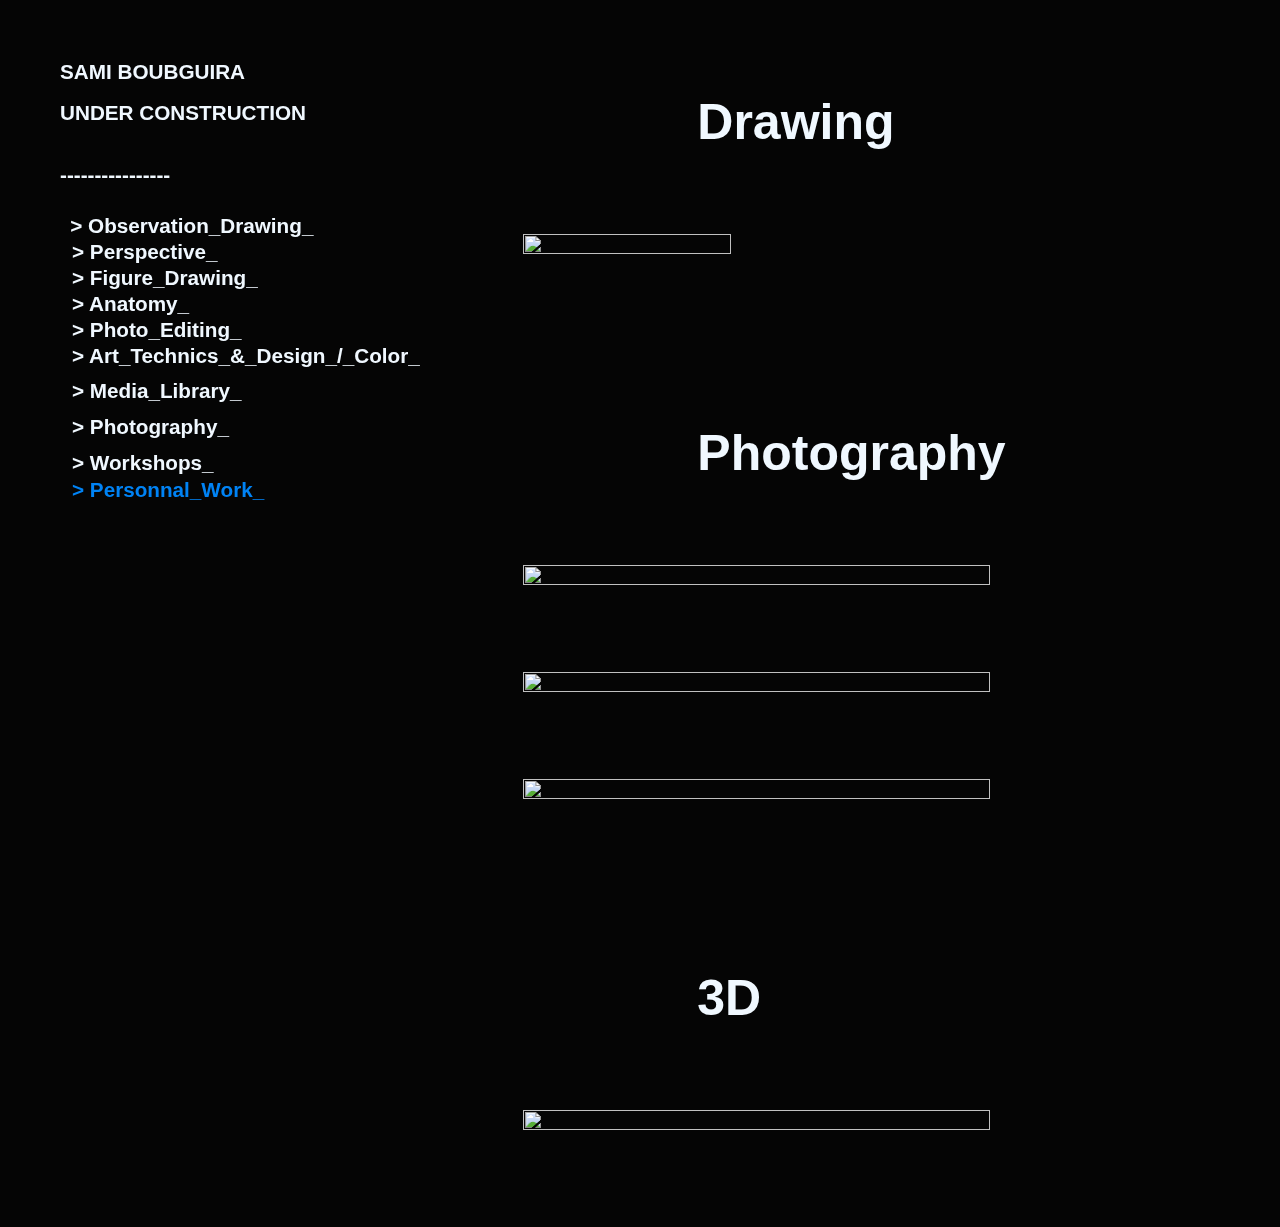
==== Perso.html @ e8e6a02a "Final??" ====
<!DOCTYPE html>
<link rel="stylesheet" href="Perso_CSS.css">
<html>
    <head>
        <title>Personnal Drawings - SB</title> 
        <meta name="viewport" content="width=device-width, initial-scale=1">
    </head>
    <body>
        <div id="col_1">
            <div>
                <h2 id="h2"><a href="index.html" class="textdec1">SAMI BOUBGUIRA</a></h2>
                <h2 id="h2bis"><span id="datetime"></span></h2>
                <script>
                    function updateDateTime() {
                        const now = new Date();
                        const currentDateTime = now.toLocaleString();
                        document.querySelector('#datetime').textContent = currentDateTime;
                    }
                    
                    setInterval(updateDateTime, 1000);
                </script>
                <h2 id="h2bis">UNDER CONSTRUCTION</h2>
                <h3>----------------</h3>
            </div>
            <br>
            <div>
                <div>
                    <br>
                    <br>
                    <h2 class="categorie"><a href="Observation.html" class="textdec2">> Observation_Drawing_</a></h2>
                </div>
                <br>
                <br>
                <div>
                    <h2 class="categorie1"><a href="Persp.html" class="textdec2">> Perspective_</a></h2>
                </div>
                <div>
                    <br>
                        <h2 class="categorie2"><a href="Figure.html" class="textdec2">> Figure_Drawing_</a></h2>
                </div>
                <br>
                <div>
                    <br>
                    <h2 class="categorie1"><a href="Anat.html" class="textdec2">> Anatomy_</a></h2>
                </div>
                <br>
                <div>
                    <br>
                    <h2 class="categorie2"><a href="Editing.html" class="textdec2">> Photo_Editing_</a></h2>
                </div>
                <br>
                <div>
                    <br>
                    <h2 class="categorie1"><a href="Color.html" class="textdec2">> Art_Technics_&_Design_/_Color_</a></h2>
                </div>
                <br>
                <div>
                    <br>
                    <h2 class="categorie2"><a href="Media.html" class="textdec2">> Media_Library_</a></h2>
                </div>
                <br>
                <div>
                    <br>
                    <h2 class="categorie1"><a href="Photo.html" class="textdec2">> Photography_</a></h2>
                </div>
                <div>
                    <br>
                    <br>
                    <h2 class="categorie1"><a href="Workshop.html" class="textdec2">> Workshops_</a></h2>
                </div>
                <br>
                <div>
                    <h2 id="imp" class="categorie2">> Personnal_Work_</h2>
                </div>
                <br>
            </div>
        </div>
        <div id="col_2">
            <h4> Drawing </h4>
            <img class="imgC" src="Images/DO13.jpg" width="50%" height="50%">
            <h4> Photography </h4>
            <img class="imgC" src="Images2/Porsche.jpg" width="75%" height="75%">
            <img class="imgC" src="Images2/_MG_9639.jpg" width="75%" height="75%">
            <img class="imgC" src="Images2/_MG_9642.jpg" width="75%" height="75%">
            <h4> 3D </h4>
            <img class="imgC" src="Images4/LD.png" width="75%" height="75%">
            <button onclick="topFunction()" id="myBtn" title="Go to top">⏏</button>
            <script>
                let mybutton = document.getElementById("myBtn");
                
                window.onscroll = function() {scrollFunction()};
                
                function scrollFunction() {
                  if (document.body.scrollTop > 20 || document.documentElement.scrollTop > 20) {
                    mybutton.style.display = "block";
                  } else {
                    mybutton.style.display = "none";
                  }
                }
                    
                function topFunction() {
                  document.body.scrollTop = 0;
                  document.documentElement.scrollTop = 0;
                }
            </script>
        </div>
    </body> 
</html>
---- Perso_CSS.css ----
body {
    background-color: #050505;
    height:100%;
    margin:0;
    padding:0;

}

h1 {
 margin-top: 1%;
}

#header1 {
    text-decoration: none;
    color: aliceblue;
    float: right;
    margin: 10px;
    font-family: Arial, Helvetica, sans-serif;
    font-size: 20.7px;
    margin-left: 75%;
}

#header1:hover {
    text-decoration: none;
    color: rgb(167, 185, 201);
    float: right;
    margin: 10px;
    margin-left: 75%;
}

h2 {
    text-decoration: none;
    color: aliceblue;
    float: left;
    font-family: Arial, Helvetica, sans-serif;
    font-size: 20.7px;
}

#h2 {
    text-decoration: none;
    float: inherit;
    margin-top: 50px;
    margin-left: 50px;
    color: aliceblue;
}

.textdec1:hover{
    text-decoration: none;
    color: rgb(192, 203, 214);
}

.textdec1 {
    text-decoration: none;
    color: aliceblue;
}

.textdec2 {
    text-decoration: none;
    color: aliceblue;
}

#h2bis {
   
    float: none;
    margin-left: 50px;
    
}

h3 {
    text-decoration: none;
    color: aliceblue;
    float: left;
    font-family: Arial, Helvetica, sans-serif;
    font-size: 20.7px;
    margin-left: 50px;
}

details {
    user-select: none;
}
  
details>summary span.icon {
    width: 24px;
    height: 24px;
    transition: all 0.3s;
    margin-left: auto;
}
  
details[open] summary span.icon {
    transform: rotate(180deg);
}
  
  summary {
    display: flex;
    cursor: pointer;
}
  
summary::-webkit-details-marker {
    display: none;
}

#imp {
    color: rgb(0, 131, 245);
}

.categorie {
    margin-left: -100px;
}

#souscategorie {
    margin-left: 5%;
    position: absolute;
    margin-top: 0.5%;
    font-size: larger;
    color: rgb(184, 196, 207);
}

.categorie1 {
    margin-top: -15px;
    margin-left: 62px;
}

.categorie2 {
    margin-top: -15px;
    margin-left: 62px;
}

#col_1 {
    height:100%;
    position:fixed;
    top:0%;
    left:0%;
    width:410px;
    padding:10px;
}

#col_2 {
    height:100%;
    margin-top:0px;
    margin-right:0px;
    margin-left:430px;
    padding:10px;
    overflow:hidden;
} 
h4 {
    text-decoration: none;
    color: aliceblue;
    font-family: Arial, Helvetica, sans-serif;
    font-size: 50px;
    margin-left: 31%;
    margin-top: 10%;
    margin-bottom: 10%;
}

.img {
    margin: 1%;
    margin-bottom: 10%;
}

.imgC {
    margin-left: 10%;
    margin-bottom: 10%;
}

#myBtn {
    display: none;
    position: fixed;
    bottom: 20px;
    right: 30px;
    z-index: 99;
    font-size: 18px;
    border: none;
    outline: none;
    background-color: rgb(0, 131, 245);
    color: white;
    cursor: pointer;
    padding: 15px;
    border-radius: 4px;
  }
  
  #myBtn:hover {
    background-color: #555;
  }
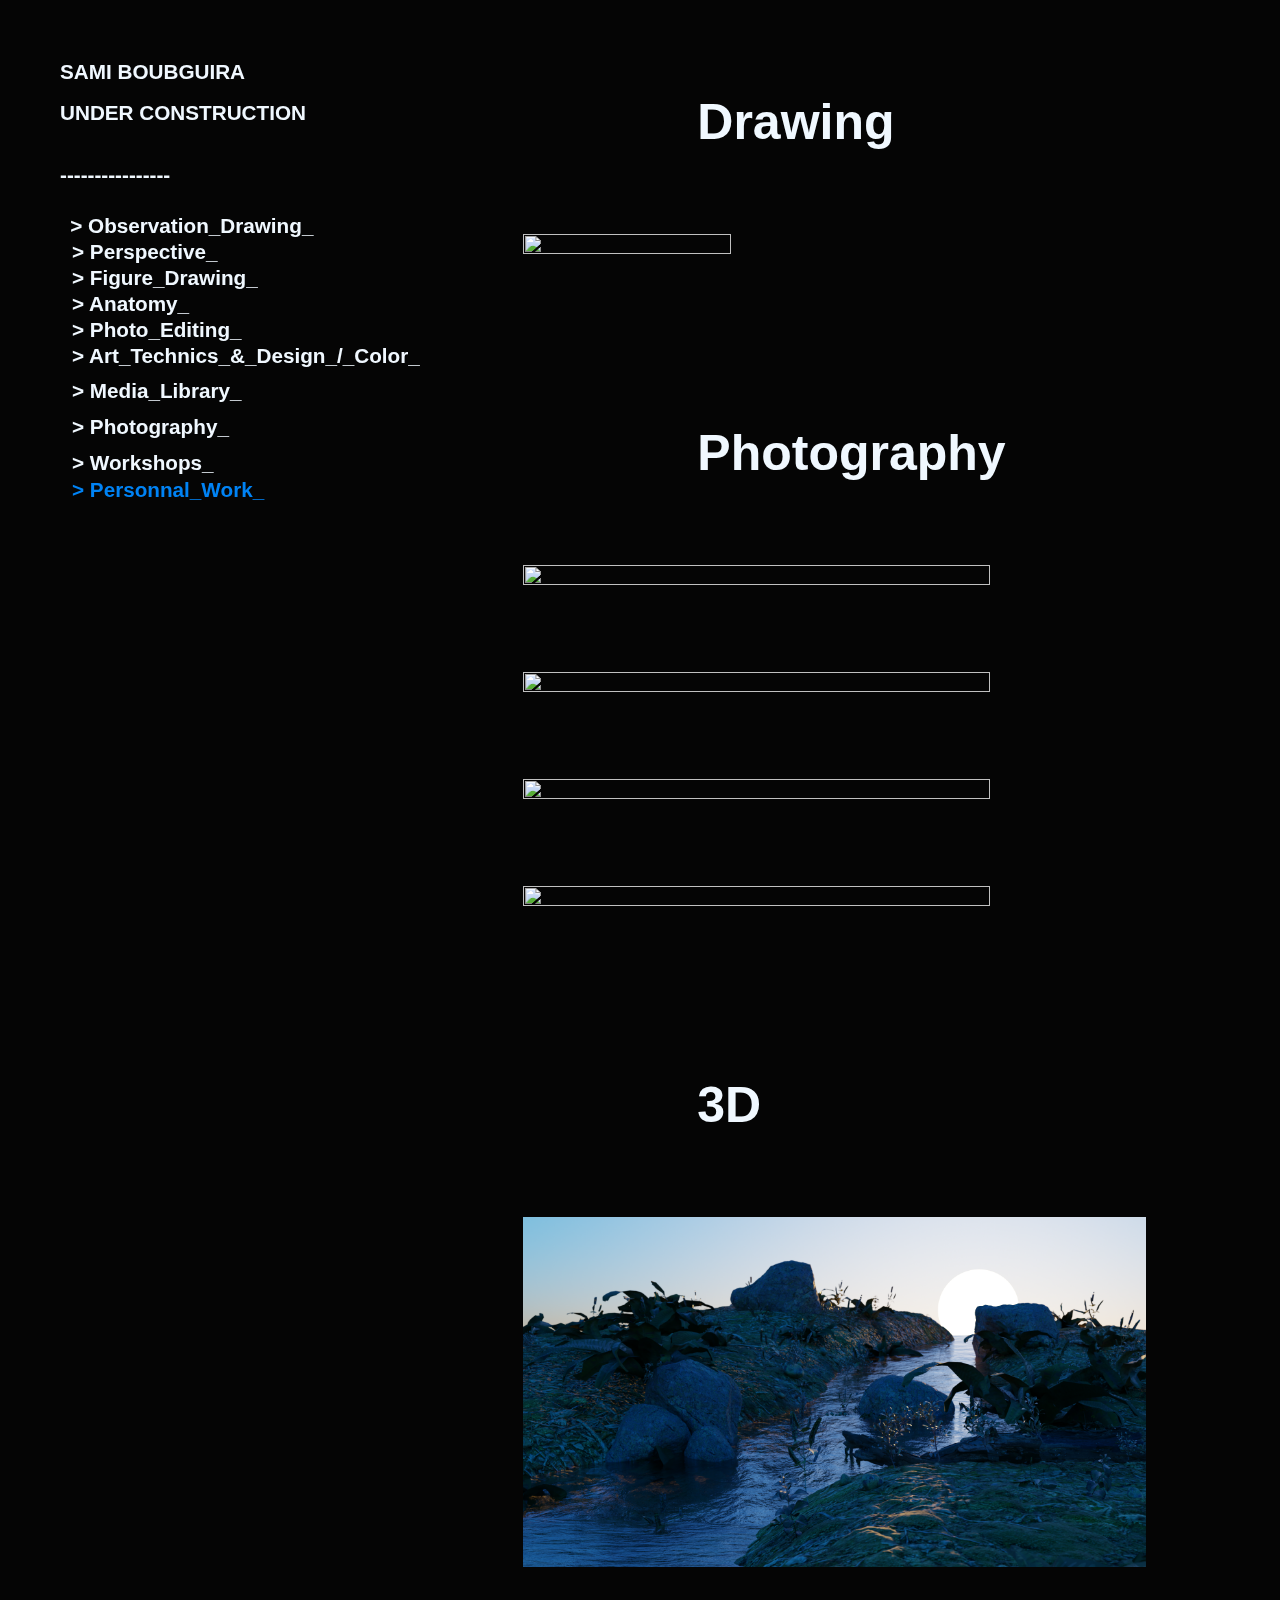
==== commit 8d4aeaf1: "Update Perso.html" ====
--- a/Perso.html
+++ b/Perso.html
@@ -80,8 +80,9 @@
             <img class="imgC" src="Images/DO13.jpg" width="50%" height="50%">
             <h4> Photography </h4>
             <img class="imgC" src="Images2/Porsche.jpg" width="75%" height="75%">
-            <img class="imgC" src="Images2/_MG_9639.jpg" width="75%" height="75%">
-            <img class="imgC" src="Images2/_MG_9642.jpg" width="75%" height="75%">
+            <img class="imgC" src="Images2/Ducati.jpg" width="75%" height="75%">
+            <img class="imgC" src="Images2/Cayenne.jpg" width="75%" height="75%">
+            <img class="imgC" src="Images2/Homme.jpg" width="75%" height="75%">
             <h4> 3D </h4>
             <img class="imgC" src="Images4/LD.png" width="75%" height="75%">
             <button onclick="topFunction()" id="myBtn" title="Go to top">⏏</button>
@@ -105,4 +106,4 @@
             </script>
         </div>
     </body> 
-</html>+</html>
